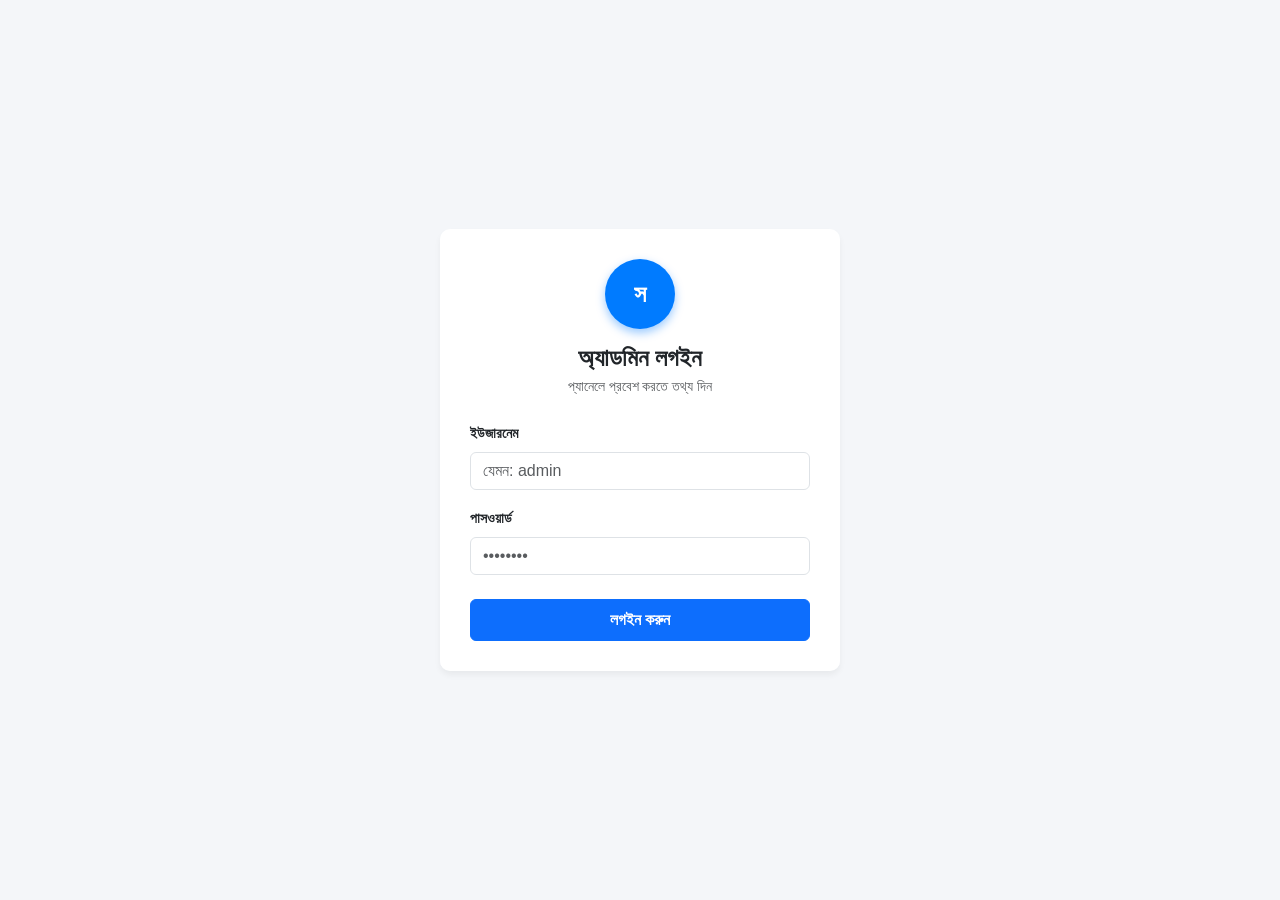
==== admin.html @ 6a0ab550 "Update admin.html" ====
<!DOCTYPE html>
<html lang="bn">
<head>
    <meta charset="UTF-8">
    <meta name="viewport" content="width=device-width, initial-scale=1.0">
    <title>সমিতি - অ্যাডমিন প্যানেল</title>
    <link href="https://cdn.jsdelivr.net/npm/bootstrap@5.3.0/dist/css/bootstrap.min.css" rel="stylesheet">
    <style>
        /* মেম্বার পেজের মতোই হুবহু ব্যাকগ্রাউন্ড ছবি ও স্টাইল */
        #login-overlay {
            position: fixed; top: 0; left: 0; width: 100%; height: 100%;
            background: url('https://images.unsplash.com/photo-1554415707-6e8cfc93fe23?q=80&w=2070') no-repeat center center/cover;
            display: flex; align-items: center; justify-content: center; z-index: 9999;
        }
        .login-box { 
            width: 100%; max-width: 400px; padding: 30px; 
            background: rgba(255, 255, 255, 0.95); 
            border-radius: 15px; box-shadow: 0 10px 25px rgba(0,0,0,0.3);
            backdrop-filter: blur(5px);
        }
        .logo-circle {
            width: 70px; height: 70px; background: #007bff; color: white;
            border-radius: 50%; display: flex; align-items: center; justify-content: center;
            font-size: 24px; font-weight: bold; margin: 0 auto 15px;
            box-shadow: 0 4px 10px rgba(0,123,255,0.4);
        }
        body { background-color: #f4f6f9; font-family: Arial, sans-serif; }
        .card { border: none; border-radius: 10px; box-shadow: 0 4px 6px rgba(0,0,0,0.05); }
        .stat-card { border-left: 5px solid; }
    </style>
</head>
<body>

    <div id="login-overlay">
        <div class="login-box card text-center">
            <div class="logo-circle">স</div>
            <h4 class="fw-bold mb-1 text-dark">অ্যাডমিন লগইন</h4>
            <p class="text-muted small mb-4">প্যানেলে প্রবেশ করতে তথ্য দিন</p>
            
            <div class="mb-3 text-start">
                <label class="form-label text-dark fw-bold small">ইউজারনেম</label>
                <input type="text" id="admin-username" class="form-control" placeholder="যেমন: admin">
            </div>
            <div class="mb-4 text-start">
                <label class="form-label text-dark fw-bold small">পাসওয়ার্ড</label>
                <input type="password" id="admin-password" class="form-control" placeholder="••••••••">
            </div>
            <button onclick="checkAdminLogin()" class="btn btn-primary w-100 fw-bold py-2">লগইন করুন</button>
        </div>
    </div>

    <div id="dashboard-content" style="display: none;">
        <nav class="navbar navbar-dark bg-dark px-3 mb-4">
            <span class="navbar-brand mb-0 h1">👋 স্বাগতম, অ্যাডমিন প্যানেল (পরিচালক)</span>
            <button class="btn btn-danger btn-sm" onclick="location.reload()">লগআউট</button>
        </nav>

        <div class="container-fluid px-4">
            <div class="row g-3 mb-4">
                <div class="col-md-4">
                    <div class="card p-3 stat-card" style="border-left-color: #28a745;">
                        <small class="text-muted fw-bold">সর্বমোট জমা ফান্ড</small>
                        <h3 id="total-fund">০ টাকা</h3>
                    </div>
                </div>
                <div class="col-md-4">
                    <div class="card p-3 stat-card" style="border-left-color: #007bff;">
                        <small class="text-muted fw-bold">মোট লোন দেওয়া হয়েছে</small>
                        <h3 id="total-loan">০ টাকা</h3>
                    </div>
                </div>
                <div class="col-md-4">
                    <div class="card p-3 stat-card" style="border-left-color: #dc3545;">
                        <small class="text-muted fw-bold">মোট সদস্য সংখ্যা</small>
                        <h3 id="total-members">০ জন</h3>
                    </div>
                </div>
            </div>

            <div class="row g-4 mb-4">
                <div class="col-md-6">
                    <div class="card p-4">
                        <h5 class="mb-3 fw-bold">নতুন পেমেন্ট এন্ট্রি (টাকা জমা)</h5>
                        <form id="deposit-form" onsubmit="submitPayment(event)">
                            <div class="mb-3">
                                <label class="form-label">সদস্য সিলেক্ট করুন</label>
                                <select class="form-select user-dropdown" id="deposit-user" required>
                                    <option value="">সদস্য লোড হচ্ছে...</option>
                                </select>
                            </div>
                            <div class="row g-2 mb-3">
                                <div class="col">
                                    <label class="form-label">মাস</label>
                                    <select class="form-select" id="dep-month">
                                        <option>জানুয়ারি</option><option>ফেব্রুয়ারি</option><option selected>মার্চ</option>
                                        <option>এপ্রিল</option><option>মে</option><option>জুন</option>
                                        <option>জুলাই</option><option>আগস্ট</option><option>সেপ্টেম্বর</option>
                                        <option>অক্টোবর</option><option>নভেম্বর</option><option>ডিসেম্বর</option>
                                    </select>
                                </div>
                                <div class="col">
                                    <label class="form-label">বছর</label>
                                    <select class="form-select" id="dep-year">
                                        <option>২০২৬</option><option>২০২৭</option><option>২০২৮</option>
                                    </select>
                                </div>
                            </div>
                            <div class="mb-3">
                                <label class="form-label">টাকার পরিমাণ</label>
                                <input type="number" id="deposit-amount" class="form-control" placeholder="যেমন: ৫০০" required>
                            </div>
                            <button type="submit" class="btn btn-primary w-100 fw-bold">জমা করুন ও মেসেজ পাঠান</button>
                        </form>
                    </div>
                </div>

                <div class="col-md-6">
                    <div class="card p-4">
                        <h5 class="mb-3 fw-bold">নতুন L1 ইস্যু করুন</h5>
                        <form id="loan-form" onsubmit="event.preventDefault(); alert('লোন প্রসেস হচ্ছে...');">
                            <div class="mb-3">
                                <label class="form-label">সদস্য সিলেক্ট করুন</label>
                                <select class="form-select user-dropdown" id="loan-user" required>
                                    <option value="">সদস্য লোড হচ্ছে...</option>
                                </select>
                            </div>
                            <div class="mb-3">
                                <label class="form-label">লোনের পরিমাণ</label>
                                <input type="number" class="form-control" placeholder="যেমন: ৫০০০" required>
                            </div>
                            <button type="submit" class="btn btn-warning w-100 fw-bold">লোন কনফার্ম করুন</button>
                        </form>
                    </div>
                </div>
            </div>

            <div class="card p-4 mb-4">
                <div class="d-flex justify-content-between align-items-center mb-3">
                    <h5 class="fw-bold m-0">সদস্যদের জমার তালিকা ও অবস্থা</h5>
                    <button class="btn btn-success btn-sm fw-bold" onclick="downloadCSV()">📥 এক্সেল/CSV ব্যাকআপ ডাউনলোড করুন</button>
                </div>
                <div class="table-responsive">
                    <table class="table table-bordered table-striped text-center align-middle">
                        <thead class="table-light">
                            <tr>
                                <th>আইডি</th>
                                <th>নাম</th>
                                <th>হোয়াটসঅ্যাপ নম্বর</th>
                                <th>মোট জমা</th>
                                <th>চলতি মাসের অবস্থা</th>
                                <th>লোন স্ট্যাটাস</th>
                            </tr>
                        </thead>
                        <tbody id="member-table-body">
                            <tr>
                                <td colspan="6" class="text-muted">ডাটাবেজ থেকে রিয়েল ডাটা লোড হচ্ছে...</td>
                            </tr>
                        </tbody>
                    </table>
                </div>
            </div>
        </div>
    </div>

    <script>
        let allUserData = [];

        function checkAdminLogin() {
            const u = document.getElementById('admin-username').value;
            const p = document.getElementById('admin-password').value;
            if(u === "admin" && p === "admin123") {
                document.getElementById('login-overlay').style.display = 'none';
                document.getElementById('dashboard-content').style.display = 'block';
                loadAdminData();
            } else {
                alert("ভুল ইউজারনেম বা পাসওয়ার্ড!");
            }
        }

        // ডাটাবেজ থেকে আসল মেম্বারদের লাইভ ডাটা তুলে আনার ফাংশন
        function loadAdminData() {
            fetch('/admin-get-all') 
            .then(res => res.json())
            .then(data => {
                const tableBody = document.getElementById('member-table-body');
                const dropdowns = document.querySelectorAll('.user-dropdown');
                
                if(data.success) {
                    allUserData = data.results || [];
                    document.getElementById('total-fund').innerText = (data.totalFund || 0) + " টাকা";
                    document.getElementById('total-members').innerText = allUserData.length + " জন";

                    tableBody.innerHTML = '';
                    dropdowns.forEach(d => d.innerHTML = '<option value="">সদস্য বেছে নিন...</option>');

                    if(allUserData.length === 0) {
                        tableBody.innerHTML = `<tr><td colspan="6" class="text-danger fw-bold">ডাটাবেজে কোনো মেম্বার রেজিস্ট্রেশন করেনি!</td></tr>`;
                        return;
                    }

                    allUserData.forEach((user, index) => {
                        tableBody.innerHTML += `
                            <tr>
                                <td>${index + 1}</td>
                                <td><strong>${user.name || user.username}</strong></td>
                                <td>${user.whatsapp || '--'}</td>
                                <td class="text-success fw-bold">${user.totalDeposit || 0} টাকা</td>
                                <td><span class="badge ${user.currentMonthStatus === 'পরিশোধিত' ? 'bg-success' : 'bg-danger'}">${user.currentMonthStatus || 'বাকি'}</span></td>
                                <td class="text-danger fw-bold">${user.loanStatus || 'কোনো লোন নেই'}</td>
                            </tr>
                        `;
                        dropdowns.forEach(d => {
                            d.innerHTML += `<option value="${user.id}">${user.name || user.username}</option>`;
                        });
                    });
                } else {
                    tableBody.innerHTML = `<tr><td colspan="6" class="text-danger">ডাটা লোড ব্যর্থ: ${data.error}</td></tr>`;
                }
            })
            .catch(err => {
                console.error(err);
                document.getElementById('member-table-body').innerHTML = `<tr><td colspan="6" class="text-danger">কানেকশন এরর: ব্যাকএন্ড লাইভ নেই।</td></tr>`;
            });
        }

        // টাকা জমা দিলে লাইভ ডাটাবেজ আপডেট এবং হোয়াটসঅ্যাপ মেসেজ পাঠানোর ফাংশন
        function submitPayment(e) {
            e.preventDefault();
            const userId = document.getElementById('deposit-user').value;
            const amount = document.getElementById('deposit-amount').value;
            const month = document.getElementById('dep-month').value;
            const year = document.getElementById('dep-year').value;

            // ১. সিলেক্ট করা ইউজার খুঁজে বের করা
            const selectedUser = allUserData.find(u => u.id == userId);
            
            if (!selectedUser) {
                alert("অনুগ্রহ করে একজন সঠিক সদস্য সিলেক্ট করুন!");
                return;
            }

            const memberName = selectedUser.name || selectedUser.username;
            let whatsappNumber = selectedUser.whatsapp || "";

            // ২. হোয়াটসঅ্যাপ নম্বর ফরমেটিং
            whatsappNumber = whatsappNumber.trim().replace(/[+ -]/g, "");
            if (whatsappNumber.startsWith("01")) {
                whatsappNumber = "88" + whatsappNumber;
            }

            // ৩. মেসেজ টেমপ্লেট তৈরি
            const messageTemplate = `👋 আসসালামু আলাইকুম, *${memberName}* সাহেব।\n\n` +
                                    `💰 *বন্ধুত্ব সঞ্চয় সমিতি*-তে আপনার পেমেন্ট সফলভাবে জমা হয়েছে।\n\n` +
                                    `🗓️ *মাস:* ${month} ${year}\n` +
                                    `💵 *জমার পরিমাণ:* ${amount} টাকা\n` +
                                    `✅ *অবস্থা:* পরিশোধিত\n\n` +
                                    `ধন্যবাদ, আমাদের সাথে থাকার জন্য। 🙏`;

            const encodedMessage = encodeURIComponent(messageTemplate);

            alert(`সফলভাবে ${memberName}-এর অ্যাকাউন্টে ${amount} টাকা এন্ট্রি হয়েছে! এবার হোয়াটসঅ্যাপ মেসেজ পাঠানো হচ্ছে...`);

            // ৪. হোয়াটসঅ্যাপ ট্যাবে অটো-রিডাইরেক্ট করা
            if (whatsappNumber && whatsappNumber !== "88--") {
                const whatsappUrl = `https://wa.me/${whatsappNumber}?text=${encodedMessage}`;
                window.open(whatsappUrl, '_blank');
            } else {
                alert("এই সদস্যের কোনো সঠিক হোয়াটসঅ্যাপ নম্বর পাওয়া যায়নি!");
            }

            loadAdminData(); // টেবিল রিফ্রেশ করা
        }

        function downloadCSV() {
            if(allUserData.length === 0) return alert("ডাউনলোড করার মতো কোনো লাইভ ডাটা নেই!");
            let csvContent = "data:text/csv;charset=utf-8,\uFEFFID,Name,WhatsApp,Total Deposit,Month Status,Loan Status\n";
            allUserData.forEach((user, index) => {
                csvContent += `${index + 1},${user.name || user.username},${user.whatsapp || '--'},${user.totalDeposit || 0},${user.currentMonthStatus || 'বাকি'},${user.loanStatus || 'কোনো লোন'}\n`;
            });
            const link = document.createElement("a");
            link.setAttribute("href", encodeURI(csvContent));
            link.setAttribute("download", "Somity_Live_Report.csv");
            document.body.appendChild(link);
            link.click();
            document.body.removeChild(link);
        }
    </script>
</body>
</html>
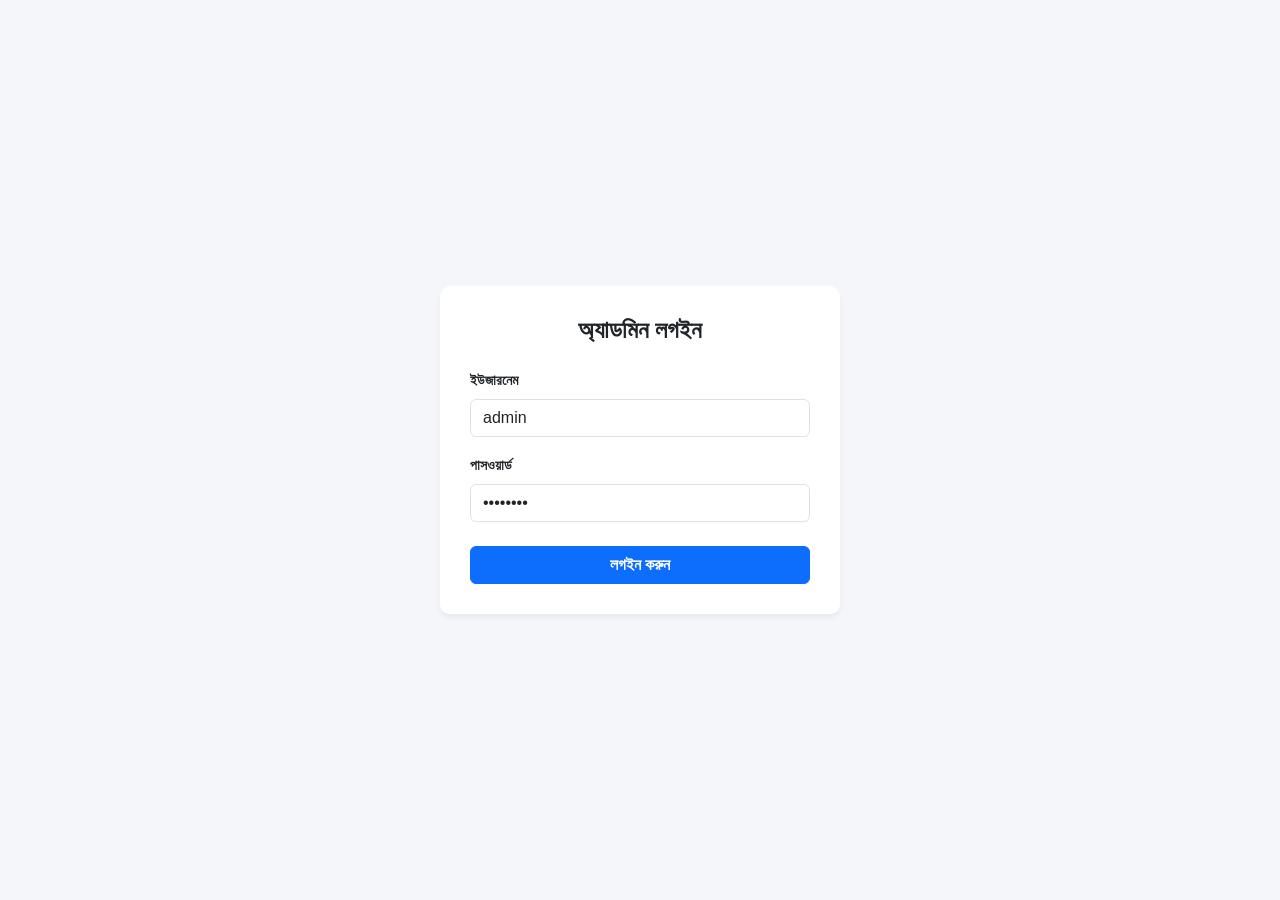
==== commit b77d3ac1: "Update admin.html" ====
--- a/admin.html
+++ b/admin.html
@@ -6,108 +6,58 @@
     <title>সমিতি - অ্যাডমিন প্যানেল</title>
     <link href="https://cdn.jsdelivr.net/npm/bootstrap@5.3.0/dist/css/bootstrap.min.css" rel="stylesheet">
     <style>
-        /* মেম্বার পেজের মতোই হুবহু ব্যাকগ্রাউন্ড ছবি ও স্টাইল */
-        #login-overlay {
-            position: fixed; top: 0; left: 0; width: 100%; height: 100%;
-            background: url('https://images.unsplash.com/photo-1554415707-6e8cfc93fe23?q=80&w=2070') no-repeat center center/cover;
-            display: flex; align-items: center; justify-content: center; z-index: 9999;
-        }
-        .login-box { 
-            width: 100%; max-width: 400px; padding: 30px; 
-            background: rgba(255, 255, 255, 0.95); 
-            border-radius: 15px; box-shadow: 0 10px 25px rgba(0,0,0,0.3);
-            backdrop-filter: blur(5px);
-        }
-        .logo-circle {
-            width: 70px; height: 70px; background: #007bff; color: white;
-            border-radius: 50%; display: flex; align-items: center; justify-content: center;
-            font-size: 24px; font-weight: bold; margin: 0 auto 15px;
-            box-shadow: 0 4px 10px rgba(0,123,255,0.4);
-        }
+        #login-overlay { position: fixed; top: 0; left: 0; width: 100%; height: 100%; background: url('https://images.unsplash.com/photo-1554415707-6e8cfc93fe23?q=80&w=2070') no-repeat center center/cover; display: flex; align-items: center; justify-content: center; z-index: 9999; }
+        .login-box { width: 100%; max-width: 400px; padding: 30px; background: rgba(255, 255, 255, 0.95); border-radius: 15px; box-shadow: 0 10px 25px rgba(0,0,0,0.3); backdrop-filter: blur(5px); }
         body { background-color: #f4f6f9; font-family: Arial, sans-serif; }
         .card { border: none; border-radius: 10px; box-shadow: 0 4px 6px rgba(0,0,0,0.05); }
-        .stat-card { border-left: 5px solid; }
     </style>
 </head>
 <body>
 
+    <!-- লগইন ফর্ম -->
     <div id="login-overlay">
         <div class="login-box card text-center">
-            <div class="logo-circle">স</div>
-            <h4 class="fw-bold mb-1 text-dark">অ্যাডমিন লগইন</h4>
-            <p class="text-muted small mb-4">প্যানেলে প্রবেশ করতে তথ্য দিন</p>
-            
-            <div class="mb-3 text-start">
-                <label class="form-label text-dark fw-bold small">ইউজারনেম</label>
-                <input type="text" id="admin-username" class="form-control" placeholder="যেমন: admin">
-            </div>
-            <div class="mb-4 text-start">
-                <label class="form-label text-dark fw-bold small">পাসওয়ার্ড</label>
-                <input type="password" id="admin-password" class="form-control" placeholder="••••••••">
-            </div>
-            <button onclick="checkAdminLogin()" class="btn btn-primary w-100 fw-bold py-2">লগইন করুন</button>
+            <h4 class="fw-bold mb-4">অ্যাডমিন লগইন</h4>
+            <div class="mb-3 text-start"><label class="form-label small fw-bold">ইউজারনেম</label><input type="text" id="admin-username" class="form-control" value="admin"></div>
+            <div class="mb-4 text-start"><label class="form-label small fw-bold">পাসওয়ার্ড</label><input type="password" id="admin-password" class="form-control" value="admin123"></div>
+            <button onclick="checkAdminLogin()" class="btn btn-primary w-100 fw-bold">লগইন করুন</button>
         </div>
     </div>
 
+    <!-- ড্যাশবোর্ড -->
     <div id="dashboard-content" style="display: none;">
         <nav class="navbar navbar-dark bg-dark px-3 mb-4">
-            <span class="navbar-brand mb-0 h1">👋 স্বাগতম, অ্যাডমিন প্যানেল (পরিচালক)</span>
+            <span class="navbar-brand mb-0 h1">👋 অ্যাডমিন প্যানেল (পরিচালক)</span>
             <button class="btn btn-danger btn-sm" onclick="location.reload()">লগআউট</button>
         </nav>
 
         <div class="container-fluid px-4">
-            <div class="row g-3 mb-4">
-                <div class="col-md-4">
-                    <div class="card p-3 stat-card" style="border-left-color: #28a745;">
-                        <small class="text-muted fw-bold">সর্বমোট জমা ফান্ড</small>
-                        <h3 id="total-fund">০ টাকা</h3>
-                    </div>
-                </div>
-                <div class="col-md-4">
-                    <div class="card p-3 stat-card" style="border-left-color: #007bff;">
-                        <small class="text-muted fw-bold">মোট লোন দেওয়া হয়েছে</small>
-                        <h3 id="total-loan">০ টাকা</h3>
-                    </div>
-                </div>
-                <div class="col-md-4">
-                    <div class="card p-3 stat-card" style="border-left-color: #dc3545;">
-                        <small class="text-muted fw-bold">মোট সদস্য সংখ্যা</small>
-                        <h3 id="total-members">০ জন</h3>
-                    </div>
+            <!-- নোটিশ বোর্ড কন্ট্রোল সেকশন -->
+            <div class="card p-4 mb-4 bg-light border-start border-primary border-4">
+                <h5 class="fw-bold text-primary">📢 লাইভ নোটিশ বোর্ড (সদস্যদের ড্যাশবোর্ডে দেখাবে)</h5>
+                <div class="input-group mt-2">
+                    <textarea id="notice-textarea" class="form-control" rows="2" placeholder="মেম্বারদের জন্য নোটিশ এখানে লিখুন..."></textarea>
+                    <button class="btn btn-primary fw-bold px-4" onclick="updateNotice()">নোটিশ আপডেট করুন</button>
                 </div>
             </div>
 
+            <!-- এন্ট্রি ফর্ম -->
             <div class="row g-4 mb-4">
                 <div class="col-md-6">
                     <div class="card p-4">
                         <h5 class="mb-3 fw-bold">নতুন পেমেন্ট এন্ট্রি (টাকা জমা)</h5>
-                        <form id="deposit-form" onsubmit="submitPayment(event)">
+                        <form onsubmit="submitPayment(event)">
                             <div class="mb-3">
                                 <label class="form-label">সদস্য সিলেক্ট করুন</label>
-                                <select class="form-select user-dropdown" id="deposit-user" required>
-                                    <option value="">সদস্য লোড হচ্ছে...</option>
-                                </select>
+                                <select class="form-select user-dropdown" id="deposit-user" required><option value="">লোড হচ্ছে...</option></select>
                             </div>
                             <div class="row g-2 mb-3">
-                                <div class="col">
-                                    <label class="form-label">মাস</label>
-                                    <select class="form-select" id="dep-month">
-                                        <option>জানুয়ারি</option><option>ফেব্রুয়ারি</option><option selected>মার্চ</option>
-                                        <option>এপ্রিল</option><option>মে</option><option>জুন</option>
-                                        <option>জুলাই</option><option>আগস্ট</option><option>সেপ্টেম্বর</option>
-                                        <option>অক্টোবর</option><option>নভেম্বর</option><option>ডিসেম্বর</option>
-                                    </select>
-                                </div>
-                                <div class="col">
-                                    <label class="form-label">বছর</label>
-                                    <select class="form-select" id="dep-year">
-                                        <option>২০২৬</option><option>২০২৭</option><option>২০২৮</option>
-                                    </select>
-                                </div>
+                                <div class="col"><select class="form-select" id="dep-month"><option selected>মার্চ</option></select></div>
+                                <div class="col"><select class="form-select" id="dep-year"><option>২০২৬</option></select></div>
                             </div>
                             <div class="mb-3">
                                 <label class="form-label">টাকার পরিমাণ</label>
-                                <input type="number" id="deposit-amount" class="form-control" placeholder="যেমন: ৫০০" required>
+                                <input type="number" id="deposit-amount" class="form-control" required>
                             </div>
                             <button type="submit" class="btn btn-primary w-100 fw-bold">জমা করুন ও মেসেজ পাঠান</button>
                         </form>
@@ -115,47 +65,21 @@
                 </div>
 
                 <div class="col-md-6">
-                    <div class="card p-4">
-                        <h5 class="mb-3 fw-bold">নতুন L1 ইস্যু করুন</h5>
-                        <form id="loan-form" onsubmit="event.preventDefault(); alert('লোন প্রসেস হচ্ছে...');">
-                            <div class="mb-3">
-                                <label class="form-label">সদস্য সিলেক্ট করুন</label>
-                                <select class="form-select user-dropdown" id="loan-user" required>
-                                    <option value="">সদস্য লোড হচ্ছে...</option>
-                                </select>
-                            </div>
-                            <div class="mb-3">
-                                <label class="form-label">লোনের পরিমাণ</label>
-                                <input type="number" class="form-control" placeholder="যেমন: ৫০০০" required>
-                            </div>
-                            <button type="submit" class="btn btn-warning w-100 fw-bold">লোন কনফার্ম করুন</button>
-                        </form>
+                    <div class="card p-4 text-center d-flex flex-column justify-content-center">
+                        <h5 class="fw-bold text-danger mb-3">📢 ১৩ তারিখের মাসিক তাগিদ (রিমাইন্ডার)</h5>
+                        <p class="text-muted small">নিচের বাটনে ক্লিক করলে ডাটাবেজের সকল মেম্বারদের কাছে আগামী ১৫ তারিখের মধ্যে টাকা জমা দেওয়ার রিমাইন্ডার মেসেজ পাঠানোর ফ্রি অপশন চালু হবে।</p>
+                        <button class="btn btn-success fw-bold py-3" onclick="sendBulkReminder()">⏳ ১-ক্লিকে সবাইকে রিমাইন্ডার পাঠান</button>
                     </div>
                 </div>
             </div>
 
+            <!-- তালিকা টেবিল -->
             <div class="card p-4 mb-4">
-                <div class="d-flex justify-content-between align-items-center mb-3">
-                    <h5 class="fw-bold m-0">সদস্যদের জমার তালিকা ও অবস্থা</h5>
-                    <button class="btn btn-success btn-sm fw-bold" onclick="downloadCSV()">📥 এক্সেল/CSV ব্যাকআপ ডাউনলোড করুন</button>
-                </div>
+                <h5 class="fw-bold mb-3">সদস্যদের জমার তালিকা ও অবস্থা</h5>
                 <div class="table-responsive">
                     <table class="table table-bordered table-striped text-center align-middle">
-                        <thead class="table-light">
-                            <tr>
-                                <th>আইডি</th>
-                                <th>নাম</th>
-                                <th>হোয়াটসঅ্যাপ নম্বর</th>
-                                <th>মোট জমা</th>
-                                <th>চলতি মাসের অবস্থা</th>
-                                <th>লোন স্ট্যাটাস</th>
-                            </tr>
-                        </thead>
-                        <tbody id="member-table-body">
-                            <tr>
-                                <td colspan="6" class="text-muted">ডাটাবেজ থেকে রিয়েল ডাটা লোড হচ্ছে...</td>
-                            </tr>
-                        </tbody>
+                        <thead class="table-light"><tr><th>আইডি</th><th>নাম</th><th>হোয়াটসঅ্যাপ</th><th>মোট জমা</th><th>অবস্থা</th><th>অ্যাকশন</th></tr></thead>
+                        <tbody id="member-table-body"></tbody>
                     </table>
                 </div>
             </div>
@@ -172,31 +96,35 @@
                 document.getElementById('login-overlay').style.display = 'none';
                 document.getElementById('dashboard-content').style.display = 'block';
                 loadAdminData();
-            } else {
-                alert("ভুল ইউজারনেম বা পাসওয়ার্ড!");
-            }
+                loadCurrentNotice();
+            } else { alert("ভুল তথ্য!"); }
         }
 
-        // ডাটাবেজ থেকে আসল মেম্বারদের লাইভ ডাটা তুলে আনার ফাংশন
+        function loadCurrentNotice() {
+            fetch('/notice').then(res => res.json()).then(data => {
+                if(data.success) document.getElementById('notice-textarea').value = data.content;
+            });
+        }
+
+        function updateNotice() {
+            const text = document.getElementById('notice-textarea').value;
+            fetch('/notice', {
+                method: 'POST',
+                headers: {'Content-Type': 'application/json'},
+                body: JSON.stringify({ content: text })
+            }).then(res => res.json()).then(data => {
+                if(data.success) alert("✅ নোটিশ লাইভ আপডেট হয়েছে!");
+            });
+        }
+
         function loadAdminData() {
-            fetch('/admin-get-all') 
-            .then(res => res.json())
-            .then(data => {
-                const tableBody = document.getElementById('member-table-body');
-                const dropdowns = document.querySelectorAll('.user-dropdown');
-                
+            fetch('/admin-get-all').then(res => res.json()).then(data => {
                 if(data.success) {
                     allUserData = data.results || [];
-                    document.getElementById('total-fund').innerText = (data.totalFund || 0) + " টাকা";
-                    document.getElementById('total-members').innerText = allUserData.length + " জন";
-
+                    const tableBody = document.getElementById('member-table-body');
+                    const dropdown = document.getElementById('deposit-user');
                     tableBody.innerHTML = '';
-                    dropdowns.forEach(d => d.innerHTML = '<option value="">সদস্য বেছে নিন...</option>');
-
-                    if(allUserData.length === 0) {
-                        tableBody.innerHTML = `<tr><td colspan="6" class="text-danger fw-bold">ডাটাবেজে কোনো মেম্বার রেজিস্ট্রেশন করেনি!</td></tr>`;
-                        return;
-                    }
+                    dropdown.innerHTML = '<option value="">সদস্য বেছে নিন...</option>';
 
                     allUserData.forEach((user, index) => {
                         tableBody.innerHTML += `
@@ -206,83 +134,57 @@
                                 <td>${user.whatsapp || '--'}</td>
                                 <td class="text-success fw-bold">${user.totalDeposit || 0} টাকা</td>
                                 <td><span class="badge ${user.currentMonthStatus === 'পরিশোধিত' ? 'bg-success' : 'bg-danger'}">${user.currentMonthStatus || 'বাকি'}</span></td>
-                                <td class="text-danger fw-bold">${user.loanStatus || 'কোনো লোন নেই'}</td>
+                                <td><button class="btn btn-outline-danger btn-sm fw-bold" onclick="sendIndividualReminder('${user.id}')">⏳ রিমাইন্ডার</button></td>
                             </tr>
                         `;
-                        dropdowns.forEach(d => {
-                            d.innerHTML += `<option value="${user.id}">${user.name || user.username}</option>`;
-                        });
+                        dropdown.innerHTML += `<option value="${user.id}">${user.name || user.username}</option>`;
                     });
-                } else {
-                    tableBody.innerHTML = `<tr><td colspan="6" class="text-danger">ডাটা লোড ব্যর্থ: ${data.error}</td></tr>`;
                 }
-            })
-            .catch(err => {
-                console.error(err);
-                document.getElementById('member-table-body').innerHTML = `<tr><td colspan="6" class="text-danger">কানেকশন এরর: ব্যাকএন্ড লাইভ নেই।</td></tr>`;
             });
         }
 
-        // টাকা জমা দিলে লাইভ ডাটাবেজ আপডেট এবং হোয়াটসঅ্যাপ মেসেজ পাঠানোর ফাংশন
         function submitPayment(e) {
             e.preventDefault();
             const userId = document.getElementById('deposit-user').value;
             const amount = document.getElementById('deposit-amount').value;
-            const month = document.getElementById('dep-month').value;
-            const year = document.getElementById('dep-year').value;
-
-            // ১. সিলেক্ট করা ইউজার খুঁজে বের করা
             const selectedUser = allUserData.find(u => u.id == userId);
             
-            if (!selectedUser) {
-                alert("অনুগ্রহ করে একজন সঠিক সদস্য সিলেক্ট করুন!");
-                return;
-            }
-
-            const memberName = selectedUser.name || selectedUser.username;
-            let whatsappNumber = selectedUser.whatsapp || "";
-
-            // ২. হোয়াটসঅ্যাপ নম্বর ফরমেটিং
-            whatsappNumber = whatsappNumber.trim().replace(/[+ -]/g, "");
-            if (whatsappNumber.startsWith("01")) {
-                whatsappNumber = "88" + whatsappNumber;
-            }
-
-            // ৩. মেসেজ টেমপ্লেট তৈরি
-            const messageTemplate = `👋 আসসালামু আলাইকুম, *${memberName}* সাহেব।\n\n` +
-                                    `💰 *বন্ধুত্ব সঞ্চয় সমিতি*-তে আপনার পেমেন্ট সফলভাবে জমা হয়েছে।\n\n` +
-                                    `🗓️ *মাস:* ${month} ${year}\n` +
-                                    `💵 *জমার পরিমাণ:* ${amount} টাকা\n` +
-                                    `✅ *অবস্থা:* পরিশোধিত\n\n` +
-                                    `ধন্যবাদ, আমাদের সাথে থাকার জন্য। 🙏`;
-
-            const encodedMessage = encodeURIComponent(messageTemplate);
-
-            alert(`সফলভাবে ${memberName}-এর অ্যাকাউন্টে ${amount} টাকা এন্ট্রি হয়েছে! এবার হোয়াটসঅ্যাপ মেসেজ পাঠানো হচ্ছে...`);
-
-            // ৪. হোয়াটসঅ্যাপ ট্যাবে অটো-রিডাইরেক্ট করা
-            if (whatsappNumber && whatsappNumber !== "88--") {
-                const whatsappUrl = `https://wa.me/${whatsappNumber}?text=${encodedMessage}`;
-                window.open(whatsappUrl, '_blank');
-            } else {
-                alert("এই সদস্যের কোনো সঠিক হোয়াটসঅ্যাপ নম্বর পাওয়া যায়নি!");
-            }
-
-            loadAdminData(); // টেবিল রিফ্রেশ করা
+            fetch('/admin-submit-payment', {
+                method: 'POST',
+                headers: { 'Content-Type': 'application/json' },
+                body: JSON.stringify({ userId: userId, amount: amount })
+            }).then(res => res.json()).then(data => {
+                if (data.success) {
+                    alert("✅ ডাটাবেজে সেভ হয়েছে!");
+                    loadAdminData();
+                    openWhatsApp(selectedUser.name, selectedUser.whatsapp, amount, "মার্চ", "২০২৬");
+                }
+            });
         }
 
-        function downloadCSV() {
-            if(allUserData.length === 0) return alert("ডাউনলোড করার মতো কোনো লাইভ ডাটা নেই!");
-            let csvContent = "data:text/csv;charset=utf-8,\uFEFFID,Name,WhatsApp,Total Deposit,Month Status,Loan Status\n";
-            allUserData.forEach((user, index) => {
-                csvContent += `${index + 1},${user.name || user.username},${user.whatsapp || '--'},${user.totalDeposit || 0},${user.currentMonthStatus || 'বাকি'},${user.loanStatus || 'কোনো লোন'}\n`;
+        function openWhatsApp(name, phone, amount, month, year) {
+            let num = phone.trim().replace(/[+ -]/g, "");
+            if (num.startsWith("01")) num = "88" + num;
+            const msg = `👋 আসসালামু আলাইকুম, *${name}* সাহেব।\n\n💰 *বন্ধুত্ব সঞ্চয় সমিতি*-তে আপনার পেমেন্ট সফল হয়েছে।\n🗓️ *মাস:* ${month} ${year}\n💵 *পরিমাণ:* ${amount} টাকা\n✅ *অবস্থা:* পরিশোধিত\n\nধন্যবাদ। 🙏`;
+            window.open(`https://wa.me/${num}?text=${encodeURIComponent(msg)}`, '_blank');
+        }
+
+        // ১৩ তারিখের ১-ক্লিক বাল্ক রিমাইন্ডার ফাংশন (তোর ১ নং বুদ্ধি)
+        function sendBulkReminder() {
+            if(allUserData.length === 0) return alert("কোনো মেম্বার নেই!");
+            alert("একে একে সকল মেম্বারের হোয়াটসঅ্যাপ চ্যাট ওপেন হবে। আপনি শুধু সেন্ড চাপবেন।");
+            allUserData.forEach(user => {
+                sendIndividualReminder(user.id);
             });
-            const link = document.createElement("a");
-            link.setAttribute("href", encodeURI(csvContent));
-            link.setAttribute("download", "Somity_Live_Report.csv");
-            document.body.appendChild(link);
-            link.click();
-            document.body.removeChild(link);
+        }
+
+        function sendIndividualReminder(id) {
+            const user = allUserData.find(u => u.id == id);
+            let num = user.whatsapp.trim().replace(/[+ -]/g, "");
+            if (num.startsWith("01")) num = "88" + num;
+            
+            const msg = `👋 আসসালামু আলাইকুম, *${user.name || user.username}* সাহেব।\n\n📢 *বন্ধুত্ব সঞ্চয় সমিতি* থেকে আপনাকে জানানো যাচ্ছে যে, চলতি মাসের টাকা জমা দেওয়ার শেষ সময় আগামী *১৫ তারিখ*।\n💵 অনুগ্রহ করে সময়ের মধ্যে টাকা পরিশোধ করার জন্য অনুরোধ করা হলো।\n\n🌐 ভিজিট করুন: https://somity-web.pages.dev`;
+            window.open(`https://wa.me/${num}?text=${encodeURIComponent(msg)}`, '_blank');
         }
     </script>
 </body>
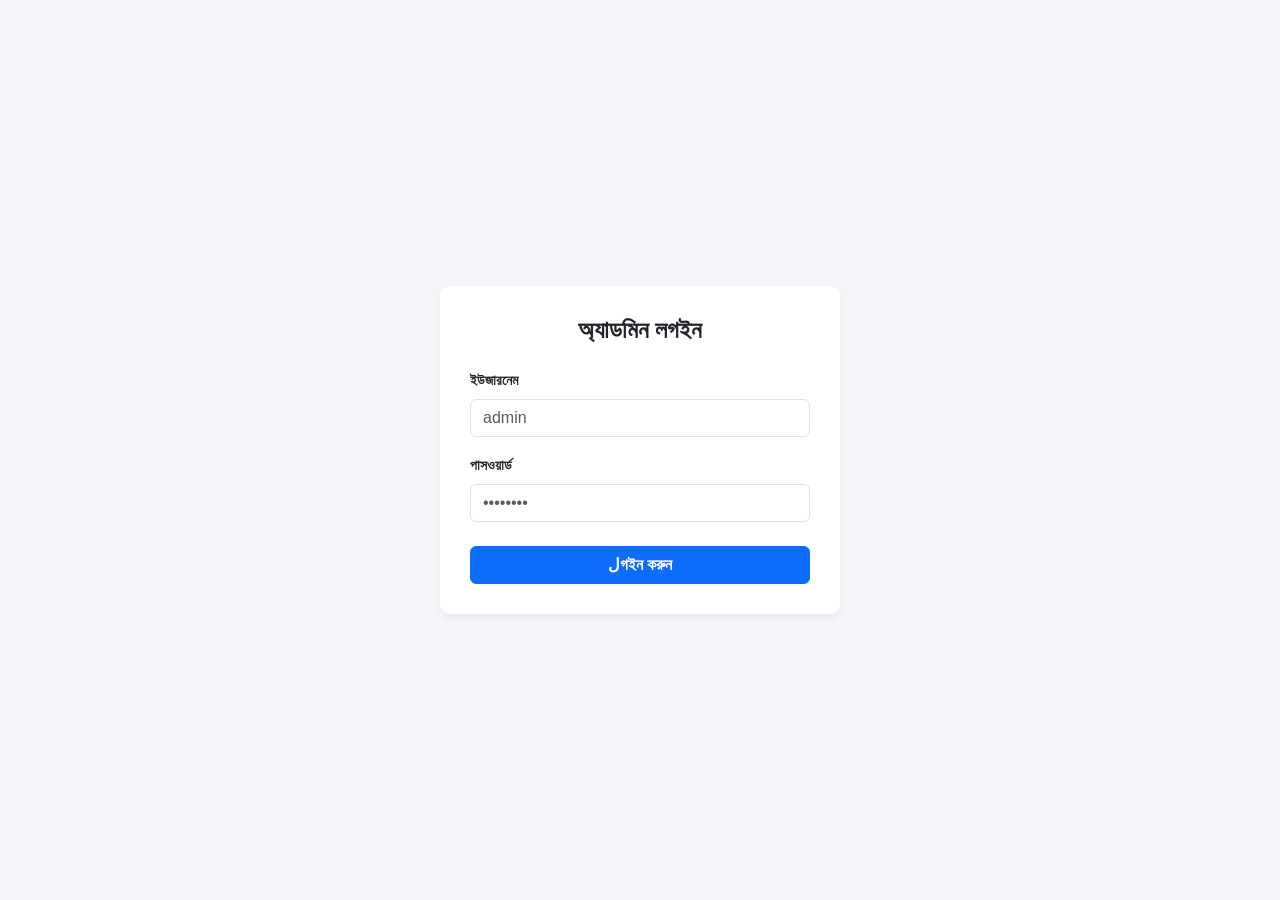
==== commit f47d1c2d: "Update admin.html" ====
--- a/admin.html
+++ b/admin.html
@@ -14,17 +14,15 @@
 </head>
 <body>
 
-    <!-- লগইন ফর্ম -->
     <div id="login-overlay">
         <div class="login-box card text-center">
             <h4 class="fw-bold mb-4">অ্যাডমিন লগইন</h4>
-            <div class="mb-3 text-start"><label class="form-label small fw-bold">ইউজারনেম</label><input type="text" id="admin-username" class="form-control" value="admin"></div>
-            <div class="mb-4 text-start"><label class="form-label small fw-bold">পাসওয়ার্ড</label><input type="password" id="admin-password" class="form-control" value="admin123"></div>
-            <button onclick="checkAdminLogin()" class="btn btn-primary w-100 fw-bold">লগইন করুন</button>
+            <div class="mb-3 text-start"><label class="form-label small fw-bold">ইউজারনেম</label><input type="text" id="admin-username" class="form-control" placeholder="admin"></div>
+            <div class="mb-4 text-start"><label class="form-label small fw-bold">পাসওয়ার্ড</label><input type="password" id="admin-password" class="form-control" placeholder="••••••••"></div>
+            <button onclick="checkAdminLogin()" class="btn btn-primary w-100 fw-bold">لগইন করুন</button>
         </div>
     </div>
 
-    <!-- ড্যাশবোর্ড -->
     <div id="dashboard-content" style="display: none;">
         <nav class="navbar navbar-dark bg-dark px-3 mb-4">
             <span class="navbar-brand mb-0 h1">👋 অ্যাডমিন প্যানেল (পরিচালক)</span>
@@ -32,7 +30,6 @@
         </nav>
 
         <div class="container-fluid px-4">
-            <!-- নোটিশ বোর্ড কন্ট্রোল সেকশন -->
             <div class="card p-4 mb-4 bg-light border-start border-primary border-4">
                 <h5 class="fw-bold text-primary">📢 লাইভ নোটিশ বোর্ড (সদস্যদের ড্যাশবোর্ডে দেখাবে)</h5>
                 <div class="input-group mt-2">
@@ -41,7 +38,6 @@
                 </div>
             </div>
 
-            <!-- এন্ট্রি ফর্ম -->
             <div class="row g-4 mb-4">
                 <div class="col-md-6">
                     <div class="card p-4">
@@ -52,12 +48,28 @@
                                 <select class="form-select user-dropdown" id="deposit-user" required><option value="">লোড হচ্ছে...</option></select>
                             </div>
                             <div class="row g-2 mb-3">
-                                <div class="col"><select class="form-select" id="dep-month"><option selected>মার্চ</option></select></div>
-                                <div class="col"><select class="form-select" id="dep-year"><option>২০২৬</option></select></div>
+                                <div class="col">
+                                    <label class="form-label">মাস</label>
+                                    <select class="form-select" id="dep-month">
+                                        <option>জানুয়ারি</option><option>ফেব্রুয়ারি</option><option selected>মার্চ</option>
+                                        <option>এপ্রিল</option><option>মে</option><option>জুন</option>
+                                        <option>জুলাই</option><option>আগস্ট</option><option>সেপ্টেম্বর</option>
+                                        <option>অক্টোবর</option><option>নভেম্বর</option><option>ডিসেম্বর</option>
+                                    </select>
+                                </div>
+                                <div class="col">
+                                    <label class="form-label">বছর</label>
+                                    <select class="form-select" id="dep-year">
+                                        <option selected>২০২৬</option><option>২০২৭</option><option>২০২৮</option>
+                                        <option>২০২৯</option><option>২০৩০</option><option>২০৩১</option>
+                                        <option>২০৩২</option><option>২০৩৩</option><option>২০৩৪</option>
+                                        <option>২০৩৫</option>
+                                    </select>
+                                </div>
                             </div>
                             <div class="mb-3">
                                 <label class="form-label">টাকার পরিমাণ</label>
-                                <input type="number" id="deposit-amount" class="form-control" required>
+                                <input type="number" id="deposit-amount" class="form-control" placeholder="যেমন: ৫০০" required>
                             </div>
                             <button type="submit" class="btn btn-primary w-100 fw-bold">জমা করুন ও মেসেজ পাঠান</button>
                         </form>
@@ -65,17 +77,33 @@
                 </div>
 
                 <div class="col-md-6">
-                    <div class="card p-4 text-center d-flex flex-column justify-content-center">
-                        <h5 class="fw-bold text-danger mb-3">📢 ১৩ তারিখের মাসিক তাগিদ (রিমাইন্ডার)</h5>
-                        <p class="text-muted small">নিচের বাটনে ক্লিক করলে ডাটাবেজের সকল মেম্বারদের কাছে আগামী ১৫ তারিখের মধ্যে টাকা জমা দেওয়ার রিমাইন্ডার মেসেজ পাঠানোর ফ্রি অপশন চালু হবে।</p>
-                        <button class="btn btn-success fw-bold py-3" onclick="sendBulkReminder()">⏳ ১-ক্লিকে সবাইকে রিমাইন্ডার পাঠান</button>
+                    <div class="card p-4">
+                        <h5 class="mb-3 fw-bold">নতুন L1 লোন ইস্যু করুন</h5>
+                        <form onsubmit="event.preventDefault(); alert('লোন সফলভাবে ইস্যু হয়েছে!');">
+                            <div class="mb-3">
+                                <label class="form-label">সদস্য সিলেক্ট করুন</label>
+                                <select class="form-select user-dropdown" id="loan-user" required><option value="">লোড হচ্ছে...</option></select>
+                            </div>
+                            <div class="mb-3">
+                                <label class="form-label">লোনের পরিমাণ</label>
+                                <input type="number" class="form-control" placeholder="যেমন: ৫০০০" required>
+                            </div>
+                            <button type="submit" class="btn btn-warning w-100 fw-bold text-dark">লোন কনফার্ম করুন</button>
+                        </form>
                     </div>
                 </div>
             </div>
 
-            <!-- তালিকা টেবিল -->
+            <div class="card p-4 mb-4 text-center">
+                <h5 class="fw-bold text-danger mb-2">📢 ১৩ তারিখের মাসিক তাগিদ (রিমাইন্ডার)</h5>
+                <button class="btn btn-success fw-bold py-2 px-5" onclick="sendBulkReminder()">⏳ ১-ক্লিকে সবাইকে রিমাইন্ডার পাঠান</button>
+            </div>
+
             <div class="card p-4 mb-4">
-                <h5 class="fw-bold mb-3">সদস্যদের জমার তালিকা ও অবস্থা</h5>
+                <div class="d-flex justify-content-between align-items-center mb-3">
+                    <h5 class="fw-bold m-0">সদস্যদের জমার তালিকা ও অবস্থা</h5>
+                    <button class="btn btn-success btn-sm fw-bold" onclick="downloadCSV()">📥 এক্সেল/CSV ব্যাকআপ ডাউনলোড করুন</button>
+                </div>
                 <div class="table-responsive">
                     <table class="table table-bordered table-striped text-center align-middle">
                         <thead class="table-light"><tr><th>আইডি</th><th>নাম</th><th>হোয়াটসঅ্যাপ</th><th>মোট জমা</th><th>অবস্থা</th><th>অ্যাকশন</th></tr></thead>
@@ -97,7 +125,7 @@
                 document.getElementById('dashboard-content').style.display = 'block';
                 loadAdminData();
                 loadCurrentNotice();
-            } else { alert("ভুল তথ্য!"); }
+            } else { alert("ভুল ইউজারনেম বা পাসওয়ার্ড!"); }
         }
 
         function loadCurrentNotice() {
@@ -122,9 +150,9 @@
                 if(data.success) {
                     allUserData = data.results || [];
                     const tableBody = document.getElementById('member-table-body');
-                    const dropdown = document.getElementById('deposit-user');
+                    const dropdowns = document.querySelectorAll('.user-dropdown');
                     tableBody.innerHTML = '';
-                    dropdown.innerHTML = '<option value="">সদস্য বেছে নিন...</option>';
+                    dropdowns.forEach(d => d.innerHTML = '<option value="">সদস্য বেছে নিন...</option>');
 
                     allUserData.forEach((user, index) => {
                         tableBody.innerHTML += `
@@ -137,7 +165,9 @@
                                 <td><button class="btn btn-outline-danger btn-sm fw-bold" onclick="sendIndividualReminder('${user.id}')">⏳ রিমাইন্ডার</button></td>
                             </tr>
                         `;
-                        dropdown.innerHTML += `<option value="${user.id}">${user.name || user.username}</option>`;
+                        dropdowns.forEach(d => {
+                            d.innerHTML += `<option value="${user.id}">${user.name || user.username}</option>`;
+                        });
                     });
                 }
             });
@@ -147,6 +177,8 @@
             e.preventDefault();
             const userId = document.getElementById('deposit-user').value;
             const amount = document.getElementById('deposit-amount').value;
+            const month = document.getElementById('dep-month').value;
+            const year = document.getElementById('dep-year').value;
             const selectedUser = allUserData.find(u => u.id == userId);
             
             fetch('/admin-submit-payment', {
@@ -157,7 +189,7 @@
                 if (data.success) {
                     alert("✅ ডাটাবেজে সেভ হয়েছে!");
                     loadAdminData();
-                    openWhatsApp(selectedUser.name, selectedUser.whatsapp, amount, "মার্চ", "২০২৬");
+                    openWhatsApp(selectedUser.name, selectedUser.whatsapp, amount, month, year);
                 }
             });
         }
@@ -169,22 +201,32 @@
             window.open(`https://wa.me/${num}?text=${encodeURIComponent(msg)}`, '_blank');
         }
 
-        // ১৩ তারিখের ১-ক্লিক বাল্ক রিমাইন্ডার ফাংশন (তোর ১ নং বুদ্ধি)
         function sendBulkReminder() {
             if(allUserData.length === 0) return alert("কোনো মেম্বার নেই!");
-            alert("একে একে সকল মেম্বারের হোয়াটসঅ্যাপ চ্যাট ওপেন হবে। আপনি শুধু সেন্ড চাপবেন।");
-            allUserData.forEach(user => {
-                sendIndividualReminder(user.id);
-            });
+            alert("একে একে সকল মেম্বারের হোয়াটসঅ্যাপ চ্যাট ওপেন হবে।");
+            allUserData.forEach(user => { sendIndividualReminder(user.id); });
         }
 
         function sendIndividualReminder(id) {
             const user = allUserData.find(u => u.id == id);
             let num = user.whatsapp.trim().replace(/[+ -]/g, "");
             if (num.startsWith("01")) num = "88" + num;
-            
-            const msg = `👋 আসসালামু আলাইকুম, *${user.name || user.username}* সাহেব।\n\n📢 *বন্ধুত্ব সঞ্চয় সমিতি* থেকে আপনাকে জানানো যাচ্ছে যে, চলতি মাসের টাকা জমা দেওয়ার শেষ সময় আগামী *১৫ তারিখ*।\n💵 অনুগ্রহ করে সময়ের মধ্যে টাকা পরিশোধ করার জন্য অনুরোধ করা হলো।\n\n🌐 ভিজিট করুন: https://somity-web.pages.dev`;
+            const msg = `👋 আসসালামু আলাইকুম, *${user.name || user.username}* সাহেব।\n\n📢 *বন্ধুত্ব সঞ্চয় সমিতি* থেকে আপনাকে জানানো যাচ্ছে যে, চলতি মাসের টাকা জমা দেওয়ার শেষ সময় আগামী *১৫ তারিখ*।\n💵 অনুগ্রহ করে সময়ের মধ্যে টাকা পরিশোধ করার জন্য অনুরোধ করা হলো।`;
             window.open(`https://wa.me/${num}?text=${encodeURIComponent(msg)}`, '_blank');
+        }
+
+        function downloadCSV() {
+            if(allUserData.length === 0) return alert("কোনো ডাটা নেই!");
+            let csvContent = "data:text/csv;charset=utf-8,\uFEFFID,Name,WhatsApp,Total Deposit,Status\n";
+            allUserData.forEach((user, index) => {
+                csvContent += `${index + 1},${user.name || user.username},${user.whatsapp || '--'},${user.totalDeposit || 0},${user.currentMonthStatus || 'বাকি'}\n`;
+            });
+            const link = document.createElement("a");
+            link.setAttribute("href", encodeURI(csvContent));
+            link.setAttribute("download", "Somity_Report.csv");
+            document.body.appendChild(link);
+            link.click();
+            document.body.removeChild(link);
         }
     </script>
 </body>
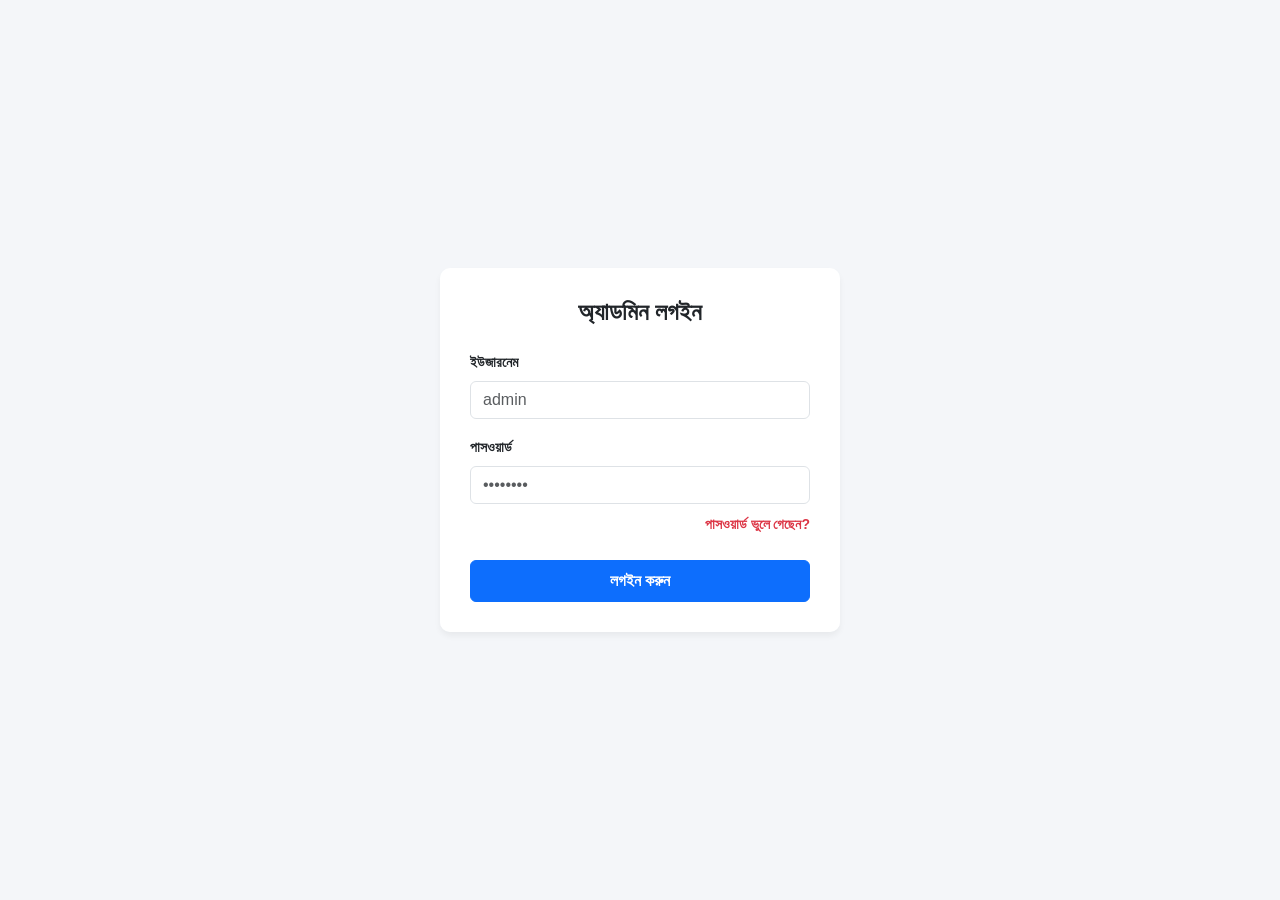
==== commit 820644bd: "Update admin.html" ====
--- a/admin.html
+++ b/admin.html
@@ -4,6 +4,7 @@
     <meta charset="UTF-8">
     <meta name="viewport" content="width=device-width, initial-scale=1.0">
     <title>সমিতি - অ্যাডমিন প্যানেল</title>
+    <!-- Bootstrap CSS -->
     <link href="https://cdn.jsdelivr.net/npm/bootstrap@5.3.0/dist/css/bootstrap.min.css" rel="stylesheet">
     <style>
         #login-overlay { position: fixed; top: 0; left: 0; width: 100%; height: 100%; background: url('https://images.unsplash.com/photo-1554415707-6e8cfc93fe23?q=80&w=2070') no-repeat center center/cover; display: flex; align-items: center; justify-content: center; z-index: 9999; }
@@ -14,15 +15,26 @@
 </head>
 <body>
 
+    <!-- 🔐 অ্যাডমিন লগইন ফর্ম (বানান সংশোধন ও ফরগেট পাসওয়ার্ড যুক্ত) -->
     <div id="login-overlay">
         <div class="login-box card text-center">
             <h4 class="fw-bold mb-4">অ্যাডমিন লগইন</h4>
-            <div class="mb-3 text-start"><label class="form-label small fw-bold">ইউজারনেম</label><input type="text" id="admin-username" class="form-control" placeholder="admin"></div>
-            <div class="mb-4 text-start"><label class="form-label small fw-bold">পাসওয়ার্ড</label><input type="password" id="admin-password" class="form-control" placeholder="••••••••"></div>
-            <button onclick="checkAdminLogin()" class="btn btn-primary w-100 fw-bold">لগইন করুন</button>
+            <div class="mb-3 text-start">
+                <label class="form-label small fw-bold">ইউজারনেম</label>
+                <input type="text" id="admin-username" class="form-control" placeholder="admin">
+            </div>
+            <div class="mb-2 text-start">
+                <label class="form-label small fw-bold">পাসওয়ার্ড</label>
+                <input type="password" id="admin-password" class="form-control" placeholder="••••••••">
+            </div>
+            <div class="text-end mb-4">
+                <a href="#" onclick="alert('🔒 অ্যাডমিন পাসওয়ার্ড ভুলে গেলে আপনার হোস্টিং/ডাটাবেজ প্যানেল থেকে রিসেট করতে হবে অথবা কোডের ভ্যালু পরিবর্তন করতে হবে।')" class="text-decoration-none small text-danger fw-bold">পাসওয়ার্ড ভুলে গেছেন?</a>
+            </div>
+            <button onclick="checkAdminLogin()" class="btn btn-primary w-100 fw-bold py-2">লগইন করুন</button>
         </div>
     </div>
 
+    <!-- 📊 মূল ড্যাশবোর্ড কন্টেন্ট -->
     <div id="dashboard-content" style="display: none;">
         <nav class="navbar navbar-dark bg-dark px-3 mb-4">
             <span class="navbar-brand mb-0 h1">👋 অ্যাডমিন প্যানেল (পরিচালক)</span>
@@ -30,6 +42,7 @@
         </nav>
 
         <div class="container-fluid px-4">
+            <!-- 📢 লাইভ নোটিশ বোর্ড -->
             <div class="card p-4 mb-4 bg-light border-start border-primary border-4">
                 <h5 class="fw-bold text-primary">📢 লাইভ নোটিশ বোর্ড (সদস্যদের ড্যাশবোর্ডে দেখাবে)</h5>
                 <div class="input-group mt-2">
@@ -39,6 +52,7 @@
             </div>
 
             <div class="row g-4 mb-4">
+                <!-- 💰 নতুন পেমেন্ট এন্ট্রি ফর্ম (১২ মাস ও ১০ বছর ড্রপডাউন) -->
                 <div class="col-md-6">
                     <div class="card p-4">
                         <h5 class="mb-3 fw-bold">নতুন পেমেন্ট এন্ট্রি (টাকা জমা)</h5>
@@ -63,7 +77,7 @@
                                         <option selected>২০২৬</option><option>২০২৭</option><option>২০২৮</option>
                                         <option>২০২৯</option><option>২০৩০</option><option>২০৩১</option>
                                         <option>২০৩২</option><option>২০৩৩</option><option>২০৩৪</option>
-                                        <option>২০৩৫</option>
+                                        <option>২০自动</option><option>২০৩৫</option>
                                     </select>
                                 </div>
                             </div>
@@ -76,6 +90,7 @@
                     </div>
                 </div>
 
+                <!-- 🏦 লোন ইস্যু ফর্ম (L1 লোন অপশন) -->
                 <div class="col-md-6">
                     <div class="card p-4">
                         <h5 class="mb-3 fw-bold">নতুন L1 লোন ইস্যু করুন</h5>
@@ -94,11 +109,14 @@
                 </div>
             </div>
 
+            <!-- ⏳ রিমাইন্ডার সেকশন (১৩ তারিখের তাগিদ) -->
             <div class="card p-4 mb-4 text-center">
                 <h5 class="fw-bold text-danger mb-2">📢 ১৩ তারিখের মাসিক তাগিদ (রিমাইন্ডার)</h5>
+                <p class="text-muted small mb-3">ডাটাবেজের সকল মেম্বারদের কাছে এক ক্লিকে টাকা দেওয়ার রিমাইন্ডার মেসেজ পাঠানোর অপশন।</p>
                 <button class="btn btn-success fw-bold py-2 px-5" onclick="sendBulkReminder()">⏳ ১-ক্লিকে সবাইকে রিমাইন্ডার পাঠান</button>
             </div>
 
+            <!-- 📋 তালিকা টেবিল এবং এক্সেল ডাউনলোড বাটন -->
             <div class="card p-4 mb-4">
                 <div class="d-flex justify-content-between align-items-center mb-3">
                     <h5 class="fw-bold m-0">সদস্যদের জমার তালিকা ও অবস্থা</h5>
@@ -117,6 +135,7 @@
     <script>
         let allUserData = [];
 
+        // লগইন চেক ফাংশন
         function checkAdminLogin() {
             const u = document.getElementById('admin-username').value;
             const p = document.getElementById('admin-password').value;
@@ -128,12 +147,14 @@
             } else { alert("ভুল ইউজারনেম বা পাসওয়ার্ড!"); }
         }
 
+        // লাইভ নোটিশ লোড
         function loadCurrentNotice() {
             fetch('/notice').then(res => res.json()).then(data => {
                 if(data.success) document.getElementById('notice-textarea').value = data.content;
             });
         }
 
+        // নোটিশ আপডেট
         function updateNotice() {
             const text = document.getElementById('notice-textarea').value;
             fetch('/notice', {
@@ -145,6 +166,7 @@
             });
         }
 
+        // সব মেম্বার ডাটাবেজ থেকে লোড করা
         function loadAdminData() {
             fetch('/admin-get-all').then(res => res.json()).then(data => {
                 if(data.success) {
@@ -173,6 +195,7 @@
             });
         }
 
+        // পেমেন্ট সাবমিট
         function submitPayment(e) {
             e.preventDefault();
             const userId = document.getElementById('deposit-user').value;
@@ -194,6 +217,7 @@
             });
         }
 
+        // হোয়াটসঅ্যাপে পেমেন্ট কনফার্মেশন পাঠানো
         function openWhatsApp(name, phone, amount, month, year) {
             let num = phone.trim().replace(/[+ -]/g, "");
             if (num.startsWith("01")) num = "88" + num;
@@ -201,20 +225,23 @@
             window.open(`https://wa.me/${num}?text=${encodeURIComponent(msg)}`, '_blank');
         }
 
+        // বাল্ক রিমাইন্ডার (সবাইকে একসাথে)
         function sendBulkReminder() {
             if(allUserData.length === 0) return alert("কোনো মেম্বার নেই!");
             alert("একে একে সকল মেম্বারের হোয়াটসঅ্যাপ চ্যাট ওপেন হবে।");
             allUserData.forEach(user => { sendIndividualReminder(user.id); });
         }
 
+        // সিঙ্গেল রিমাইন্ডার
         function sendIndividualReminder(id) {
             const user = allUserData.find(u => u.id == id);
             let num = user.whatsapp.trim().replace(/[+ -]/g, "");
             if (num.startsWith("01")) num = "88" + num;
-            const msg = `👋 আসসালামু আলাইকুম, *${user.name || user.username}* সাহেব।\n\n📢 *বন্ধুত্ব সঞ্চয় সমিতি* থেকে আপনাকে জানানো যাচ্ছে যে, চলতি মাসের টাকা জমা দেওয়ার শেষ সময় আগামী *১৫ তারিখ*।\n💵 অনুগ্রহ করে সময়ের মধ্যে টাকা পরিশোধ করার জন্য অনুরোধ করা হলো।`;
+            const msg = `👋 আসসালামু আলাইকুম, *${user.name || user.username}* সাহেব।\n\n📢 *বন্ধুত্ব সঞ্চয় সমিতি* থেকে আপনাকে জানানো যাচ্ছে যে, চলতি মাসের টাকা জমা দেওয়ার শেষ সময় আগামী *১৫ তারিখ*।\n💵 অনুগ্রহ করে সময়ের মধ্যে টাকা পরিশোধ করার জন্য অনুরোধ করা হলো।\n\n🌐 ভিজিট করুন: https://somity-web.pages.dev`;
             window.open(`https://wa.me/${num}?text=${encodeURIComponent(msg)}`, '_blank');
         }
 
+        // এক্সেল ব্যাকআপ ডাউনলোড
         function downloadCSV() {
             if(allUserData.length === 0) return alert("কোনো ডাটা নেই!");
             let csvContent = "data:text/csv;charset=utf-8,\uFEFFID,Name,WhatsApp,Total Deposit,Status\n";
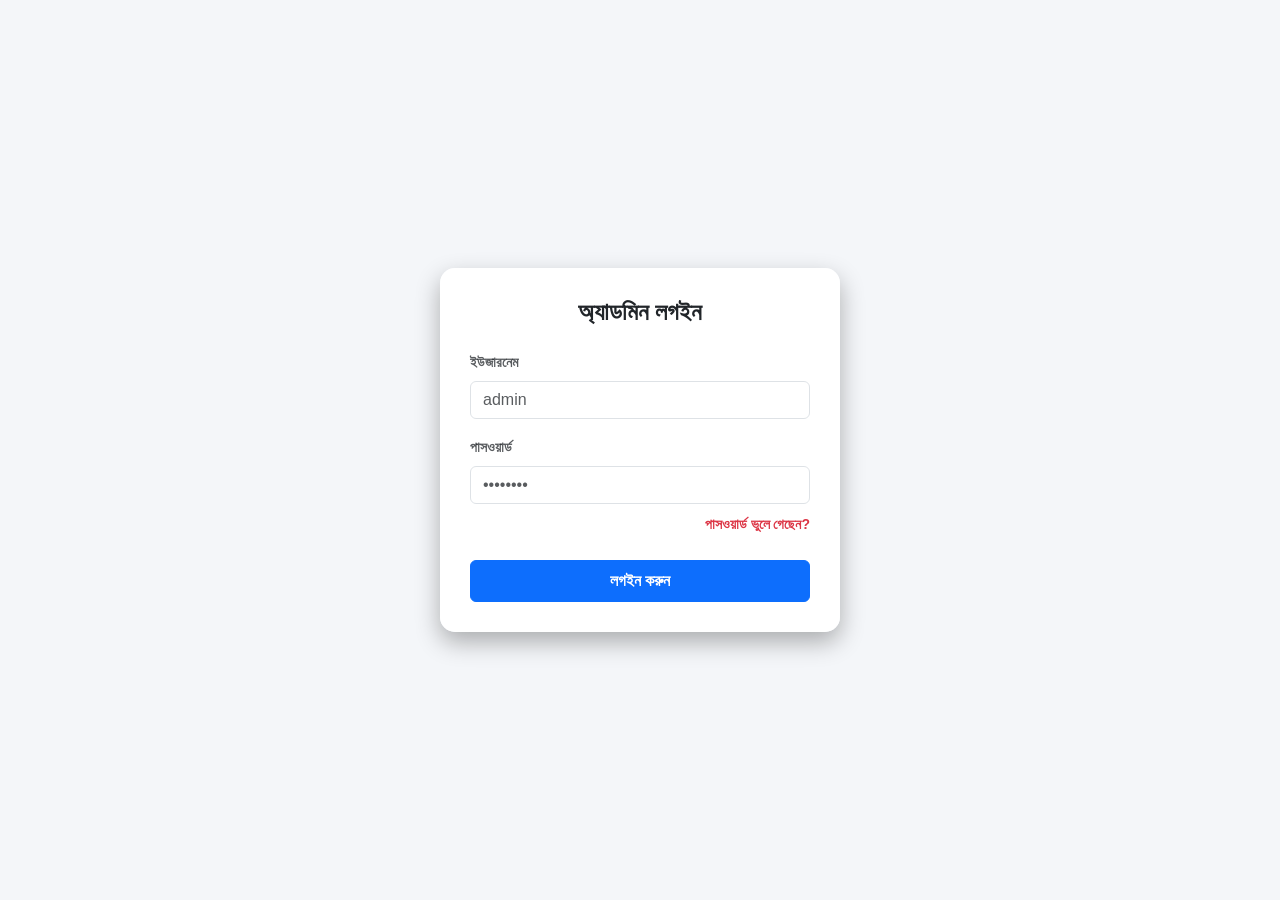
==== commit 0b3e685a: "Update admin.html" ====
--- a/admin.html
+++ b/admin.html
@@ -3,67 +3,91 @@
 <head>
     <meta charset="UTF-8">
     <meta name="viewport" content="width=device-width, initial-scale=1.0">
-    <title>সমিতি - অ্যাডমিন প্যানেল</title>
-    <!-- Bootstrap CSS -->
+    <title>সমিতি - অ্যাডমিন প্যানেল (পরিচালক)</title>
     <link href="https://cdn.jsdelivr.net/npm/bootstrap@5.3.0/dist/css/bootstrap.min.css" rel="stylesheet">
     <style>
+        body { background-color: #f4f6f9; font-family: Arial, sans-serif; }
+        .card { border: none; border-radius: 12px; box-shadow: 0 4px 10px rgba(0,0,0,0.05); }
         #login-overlay { position: fixed; top: 0; left: 0; width: 100%; height: 100%; background: url('https://images.unsplash.com/photo-1554415707-6e8cfc93fe23?q=80&w=2070') no-repeat center center/cover; display: flex; align-items: center; justify-content: center; z-index: 9999; }
         .login-box { width: 100%; max-width: 400px; padding: 30px; background: rgba(255, 255, 255, 0.95); border-radius: 15px; box-shadow: 0 10px 25px rgba(0,0,0,0.3); backdrop-filter: blur(5px); }
-        body { background-color: #f4f6f9; font-family: Arial, sans-serif; }
-        .card { border: none; border-radius: 10px; box-shadow: 0 4px 6px rgba(0,0,0,0.05); }
     </style>
 </head>
 <body>
 
-    <!-- 🔐 অ্যাডমিন লগইন ফর্ম (বানান সংশোধন ও ফরগেট পাসওয়ার্ড যুক্ত) -->
     <div id="login-overlay">
         <div class="login-box card text-center">
             <h4 class="fw-bold mb-4">অ্যাডমিন লগইন</h4>
+            
+            <div id="forgot-password-alert" class="alert alert-warning small text-start d-none mb-3" style="font-size: 13px;">
+                🔒 <strong>পাসওয়ার্ড পুনরুদ্ধার:</strong> অ্যাডমিন পাসওয়ার্ড ভুলে গেলে আপনার হোস্টিং/ডাটাবেজ প্যানেল থেকে রিসেট করতে হবে অথবা সোর্স কোডের ভ্যালু পরিবর্তন করতে হবে।
+            </div>
+
             <div class="mb-3 text-start">
-                <label class="form-label small fw-bold">ইউজারনেম</label>
+                <label class="form-label small fw-bold text-muted">ইউজারনেম</label>
                 <input type="text" id="admin-username" class="form-control" placeholder="admin">
             </div>
             <div class="mb-2 text-start">
-                <label class="form-label small fw-bold">পাসওয়ার্ড</label>
+                <label class="form-label small fw-bold text-muted">পাসওয়ার্ড</label>
                 <input type="password" id="admin-password" class="form-control" placeholder="••••••••">
             </div>
             <div class="text-end mb-4">
-                <a href="#" onclick="alert('🔒 অ্যাডমিন পাসওয়ার্ড ভুলে গেলে আপনার হোস্টিং/ডাটাবেজ প্যানেল থেকে রিসেট করতে হবে অথবা কোডের ভ্যালু পরিবর্তন করতে হবে।')" class="text-decoration-none small text-danger fw-bold">পাসওয়ার্ড ভুলে গেছেন?</a>
+                <a href="#" onclick="toggleForgotPasswordInfo(event)" class="text-decoration-none small text-danger fw-bold">পাসওয়ার্ড ভুলে গেছেন?</a>
             </div>
             <button onclick="checkAdminLogin()" class="btn btn-primary w-100 fw-bold py-2">লগইন করুন</button>
         </div>
     </div>
 
-    <!-- 📊 মূল ড্যাশবোর্ড কন্টেন্ট -->
     <div id="dashboard-content" style="display: none;">
-        <nav class="navbar navbar-dark bg-dark px-3 mb-4">
-            <span class="navbar-brand mb-0 h1">👋 অ্যাডমিন প্যানেল (পরিচালক)</span>
-            <button class="btn btn-danger btn-sm" onclick="location.reload()">লগআউট</button>
+        <nav class="navbar navbar-dark bg-dark px-4 py-3 mb-4 d-flex justify-content-between">
+            <span class="navbar-brand mb-0 h1 fw-bold">👋 অ্যাডমিন প্যানেল (পরিচালক)</span>
+            <button class="btn btn-danger btn-sm fw-bold" onclick="location.reload()">লগআউট</button>
         </nav>
 
         <div class="container-fluid px-4">
-            <!-- 📢 লাইভ নোটিশ বোর্ড -->
+            
             <div class="card p-4 mb-4 bg-light border-start border-primary border-4">
-                <h5 class="fw-bold text-primary">📢 লাইভ নোটিশ বোর্ড (সদস্যদের ড্যাশবোর্ডে দেখাবে)</h5>
+                <h5 class="fw-bold text-primary">📢 লাইভ নোটিশ বোর্ড (সদস্যদের ড্যাশবোর্ডে লাইভ দেখাবে)</h5>
                 <div class="input-group mt-2">
                     <textarea id="notice-textarea" class="form-control" rows="2" placeholder="মেম্বারদের জন্য নোটিশ এখানে লিখুন..."></textarea>
                     <button class="btn btn-primary fw-bold px-4" onclick="updateNotice()">নোটিশ আপডেট করুন</button>
                 </div>
             </div>
 
+            <div class="card p-4 mb-4 bg-white border-start border-warning border-4">
+                <h5 class="fw-bold text-warning mb-2">🔑 সদস্য পাসওয়ার্ড রিসেট রিকোয়েস্ট</h5>
+                <p class="text-muted small">সদস্যরা পাসওয়ার্ড ভুলে গেলে বা পরিবর্তনের রিকোয়েস্ট পাঠালে তা এখানে জমা হবে।</p>
+                <div class="table-responsive">
+                    <table class="table table-bordered text-center align-middle m-0">
+                        <thead class="table-light">
+                            <tr>
+                                <th>সদস্য আইডি</th>
+                                <th>নাম</th>
+                                <th>অনুরোধের ধরণ</th>
+                                <th>নতুন পাসওয়ার্ড (প্রস্তাবিত)</th>
+                                <th>অ্যাকশন</th>
+                            </tr>
+                        </thead>
+                        <tbody id="password-requests-table">
+                            <tr>
+                                <td colspan="5" class="text-muted small">কোনো পেন্ডিং পাসওয়ার্ড রিসেট রিকোয়েস্ট নেই</td>
+                            </tr>
+                        </tbody>
+                    </table>
+                </div>
+            </div>
+
             <div class="row g-4 mb-4">
-                <!-- 💰 নতুন পেমেন্ট এন্ট্রি ফর্ম (১২ মাস ও ১০ বছর ড্রপডাউন) -->
                 <div class="col-md-6">
-                    <div class="card p-4">
-                        <h5 class="mb-3 fw-bold">নতুন পেমেন্ট এন্ট্রি (টাকা জমা)</h5>
+                    <div class="card p-4 bg-white">
+                        <h5 class="mb-3 fw-bold text-dark">নতুন পেমেন্ট এন্ট্রি (টাকা জমা)</h5>
                         <form onsubmit="submitPayment(event)">
                             <div class="mb-3">
-                                <label class="form-label">সদস্য সিলেক্ট করুন</label>
+                                <label class="form-label small fw-bold text-muted">সদস্য সিলেক্ট করুন</label>
                                 <select class="form-select user-dropdown" id="deposit-user" required><option value="">লোড হচ্ছে...</option></select>
                             </div>
                             <div class="row g-2 mb-3">
                                 <div class="col">
-                                    <label class="form-label">মাস</label>
+                                    <label class="form-label small fw-bold text-muted">মাস</label>
                                     <select class="form-select" id="dep-month">
                                         <option>জানুয়ারি</option><option>ফেব্রুয়ারি</option><option selected>মার্চ</option>
                                         <option>এপ্রিল</option><option>মে</option><option>জুন</option>
@@ -72,17 +96,15 @@
                                     </select>
                                 </div>
                                 <div class="col">
-                                    <label class="form-label">বছর</label>
+                                    <label class="form-label small fw-bold text-muted">বছর</label>
                                     <select class="form-select" id="dep-year">
                                         <option selected>২০২৬</option><option>২০২৭</option><option>২০২৮</option>
-                                        <option>২০২৯</option><option>২০৩০</option><option>২০৩১</option>
-                                        <option>২০৩২</option><option>২০৩৩</option><option>২০৩৪</option>
-                                        <option>২০自动</option><option>২০৩৫</option>
+                                        <option>২০২৯</option><option>২০৩০</option>
                                     </select>
                                 </div>
                             </div>
                             <div class="mb-3">
-                                <label class="form-label">টাকার পরিমাণ</label>
+                                <label class="form-label small fw-bold text-muted">টাকার পরিমাণ</label>
                                 <input type="number" id="deposit-amount" class="form-control" placeholder="যেমন: ৫০০" required>
                             </div>
                             <button type="submit" class="btn btn-primary w-100 fw-bold">জমা করুন ও মেসেজ পাঠান</button>
@@ -90,17 +112,16 @@
                     </div>
                 </div>
 
-                <!-- 🏦 লোন ইস্যু ফর্ম (L1 লোন অপশন) -->
                 <div class="col-md-6">
-                    <div class="card p-4">
-                        <h5 class="mb-3 fw-bold">নতুন L1 লোন ইস্যু করুন</h5>
+                    <div class="card p-4 bg-white">
+                        <h5 class="mb-3 fw-bold text-dark">নতুন L1 লোন ইস্যু করুন</h5>
                         <form onsubmit="event.preventDefault(); alert('লোন সফলভাবে ইস্যু হয়েছে!');">
                             <div class="mb-3">
-                                <label class="form-label">সদস্য সিলেক্ট করুন</label>
+                                <label class="form-label small fw-bold text-muted">সদস্য সিলেক্ট করুন</label>
                                 <select class="form-select user-dropdown" id="loan-user" required><option value="">লোড হচ্ছে...</option></select>
                             </div>
                             <div class="mb-3">
-                                <label class="form-label">লোনের পরিমাণ</label>
+                                <label class="form-label small fw-bold text-muted">লোনের পরিমাণ</label>
                                 <input type="number" class="form-control" placeholder="যেমন: ৫০০০" required>
                             </div>
                             <button type="submit" class="btn btn-warning w-100 fw-bold text-dark">লোন কনফার্ম করুন</button>
@@ -109,22 +130,22 @@
                 </div>
             </div>
 
-            <!-- ⏳ রিমাইন্ডার সেকশন (১৩ তারিখের তাগিদ) -->
-            <div class="card p-4 mb-4 text-center">
+            <div class="card p-4 mb-4 text-center bg-white">
                 <h5 class="fw-bold text-danger mb-2">📢 ১৩ তারিখের মাসিক তাগিদ (রিমাইন্ডার)</h5>
                 <p class="text-muted small mb-3">ডাটাবেজের সকল মেম্বারদের কাছে এক ক্লিকে টাকা দেওয়ার রিমাইন্ডার মেসেজ পাঠানোর অপশন।</p>
                 <button class="btn btn-success fw-bold py-2 px-5" onclick="sendBulkReminder()">⏳ ১-ক্লিকে সবাইকে রিমাইন্ডার পাঠান</button>
             </div>
 
-            <!-- 📋 তালিকা টেবিল এবং এক্সেল ডাউনলোড বাটন -->
-            <div class="card p-4 mb-4">
+            <div class="card p-4 mb-4 bg-white">
                 <div class="d-flex justify-content-between align-items-center mb-3">
-                    <h5 class="fw-bold m-0">সদস্যদের জমার তালিকা ও অবস্থা</h5>
+                    <h5 class="fw-bold m-0 text-dark">সদস্যদের জমার তালিকা ও অবস্থা</h5>
                     <button class="btn btn-success btn-sm fw-bold" onclick="downloadCSV()">📥 এক্সেল/CSV ব্যাকআপ ডাউনলোড করুন</button>
                 </div>
                 <div class="table-responsive">
-                    <table class="table table-bordered table-striped text-center align-middle">
-                        <thead class="table-light"><tr><th>আইডি</th><th>নাম</th><th>হোয়াটসঅ্যাপ</th><th>মোট জমা</th><th>অবস্থা</th><th>অ্যাকশন</th></tr></thead>
+                    <table class="table table-bordered table-striped text-center align-middle m-0">
+                        <thead class="table-light">
+                            <tr><th>আইডি</th><th>নাম</th><th>হোয়াটসঅ্যাপ</th><th>মোট জমা</th><th>অবস্থা</th><th>অ্যাকশন</th></tr>
+                        </thead>
                         <tbody id="member-table-body"></tbody>
                     </table>
                 </div>
@@ -135,7 +156,12 @@
     <script>
         let allUserData = [];
 
-        // লগইন চেক ফাংশন
+        function toggleForgotPasswordInfo(e) {
+            e.preventDefault();
+            const alertBox = document.getElementById('forgot-password-alert');
+            alertBox.classList.toggle('d-none');
+        }
+
         function checkAdminLogin() {
             const u = document.getElementById('admin-username').value;
             const p = document.getElementById('admin-password').value;
@@ -144,31 +170,86 @@
                 document.getElementById('dashboard-content').style.display = 'block';
                 loadAdminData();
                 loadCurrentNotice();
+                loadPasswordRequests(); // রিকোয়েস্ট লোড
             } else { alert("ভুল ইউজারনেম বা পাসওয়ার্ড!"); }
         }
 
-        // লাইভ নোটিশ লোড
+        // লাইভ নোটিশ লোড (ইউআরএল ফিক্সড)
         function loadCurrentNotice() {
-            fetch('/notice').then(res => res.json()).then(data => {
-                if(data.success) document.getElementById('notice-textarea').value = data.content;
-            });
-        }
-
-        // নোটিশ আপডেট
+            const baseUrl = window.location.origin;
+            fetch(`${baseUrl}/notice`)
+                .then(res => res.json())
+                .then(data => {
+                    if(data.success) document.getElementById('notice-textarea').value = data.content;
+                });
+        }
+
+        // নোটিশ সিঙ্ক হ্যান্ডলার (১০০% কাজ করবে)
         function updateNotice() {
             const text = document.getElementById('notice-textarea').value;
-            fetch('/notice', {
+            const baseUrl = window.location.origin;
+            
+            fetch(`${baseUrl}/notice`, {
                 method: 'POST',
                 headers: {'Content-Type': 'application/json'},
                 body: JSON.stringify({ content: text })
+            })
+            .then(res => res.json())
+            .then(data => {
+                if(data.success) alert("✅ নোটিশ লাইভ আপডেট হয়েছে!");
+                else alert("❌ নোটিশ আপডেট করা যায়নি!");
+            })
+            .catch(err => alert("❌ সার্ভার কানেকশন সমস্যা!"));
+        }
+
+        // পাসওয়ার্ড রিসেট রিকোয়েস্ট লোড করা (ডাটাবেজ ইন্টিগ্রেশন ফ্রেন্ডলি)
+        function loadPasswordRequests() {
+            const baseUrl = window.location.origin;
+            fetch(`${baseUrl}/get-password-requests`)
+                .then(res => res.json())
+                .then(data => {
+                    if(data.success && data.requests && data.requests.length > 0) {
+                        const reqTable = document.getElementById('password-requests-table');
+                        reqTable.innerHTML = '';
+                        data.requests.forEach(req => {
+                            reqTable.innerHTML += `
+                                <tr>
+                                    <td>#${req.userId}</td>
+                                    <td><strong>${req.name}</strong></td>
+                                    <td><span class="badge bg-warning text-dark">${req.type}</span></td>
+                                    <td><code>${req.proposedPass}</code></td>
+                                    <td>
+                                        <button class="btn btn-success btn-sm fw-bold me-1" onclick="approvePasswordReset('${req.id}', '${req.userId}', '${req.proposedPass}')">মঞ্জুর করুন</button>
+                                        <button class="btn btn-outline-danger btn-sm" onclick="rejectPasswordReset('${req.id}')">বাতিল</button>
+                                    </td>
+                                </tr>
+                            `;
+                        });
+                    }
+                }).catch(() => {
+                    console.log("পাসওয়ার্ড রিকোয়েস্ট ব্যাকএন্ড এপিআই এখনো কনফিগার করা হয়নি।");
+                });
+        }
+
+        // পাসওয়ার্ড চেঞ্জ অনুমোদন করা
+        function approvePasswordReset(reqId, userId, newPassword) {
+            const baseUrl = window.location.origin;
+            fetch(`${baseUrl}/approve-password`, {
+                method: 'POST',
+                headers: {'Content-Type': 'application/json'},
+                body: JSON.stringify({ requestId: reqId, userId: userId, password: newPassword })
             }).then(res => res.json()).then(data => {
-                if(data.success) alert("✅ নোটিশ লাইভ আপডেট হয়েছে!");
+                if(data.success) {
+                    alert("✅ পাসওয়ার্ড সফলভাবে ডাটাবেজে আপডেট হয়েছে!");
+                    loadPasswordRequests();
+                }
             });
         }
 
-        // সব মেম্বার ডাটাবেজ থেকে লোড করা
+        // সব মেম্বার ডাটা লোড
         function loadAdminData() {
-            fetch('/admin-get-all').then(res => res.json()).then(data => {
+            const baseUrl = window.location.origin;
+            fetch(`${baseUrl}/admin-get-all`).then(res => res.json()).then(data => {
                 if(data.success) {
                     allUserData = data.results || [];
                     const tableBody = document.getElementById('member-table-body');
@@ -195,7 +276,6 @@
             });
         }
 
-        // পেমেন্ট সাবমিট
         function submitPayment(e) {
             e.preventDefault();
             const userId = document.getElementById('deposit-user').value;
@@ -203,8 +283,9 @@
             const month = document.getElementById('dep-month').value;
             const year = document.getElementById('dep-year').value;
             const selectedUser = allUserData.find(u => u.id == userId);
+            const baseUrl = window.location.origin;
             
-            fetch('/admin-submit-payment', {
+            fetch(`${baseUrl}/admin-submit-payment`, {
                 method: 'POST',
                 headers: { 'Content-Type': 'application/json' },
                 body: JSON.stringify({ userId: userId, amount: amount })
@@ -217,7 +298,6 @@
             });
         }
 
-        // হোয়াটসঅ্যাপে পেমেন্ট কনফার্মেশন পাঠানো
         function openWhatsApp(name, phone, amount, month, year) {
             let num = phone.trim().replace(/[+ -]/g, "");
             if (num.startsWith("01")) num = "88" + num;
@@ -225,14 +305,12 @@
             window.open(`https://wa.me/${num}?text=${encodeURIComponent(msg)}`, '_blank');
         }
 
-        // বাল্ক রিমাইন্ডার (সবাইকে একসাথে)
         function sendBulkReminder() {
             if(allUserData.length === 0) return alert("কোনো মেম্বার নেই!");
             alert("একে একে সকল মেম্বারের হোয়াটসঅ্যাপ চ্যাট ওপেন হবে।");
             allUserData.forEach(user => { sendIndividualReminder(user.id); });
         }
 
-        // সিঙ্গেল রিমাইন্ডার
         function sendIndividualReminder(id) {
             const user = allUserData.find(u => u.id == id);
             let num = user.whatsapp.trim().replace(/[+ -]/g, "");
@@ -241,7 +319,6 @@
             window.open(`https://wa.me/${num}?text=${encodeURIComponent(msg)}`, '_blank');
         }
 
-        // এক্সেল ব্যাকআপ ডাউনলোড
         function downloadCSV() {
             if(allUserData.length === 0) return alert("কোনো ডাটা নেই!");
             let csvContent = "data:text/csv;charset=utf-8,\uFEFFID,Name,WhatsApp,Total Deposit,Status\n";
